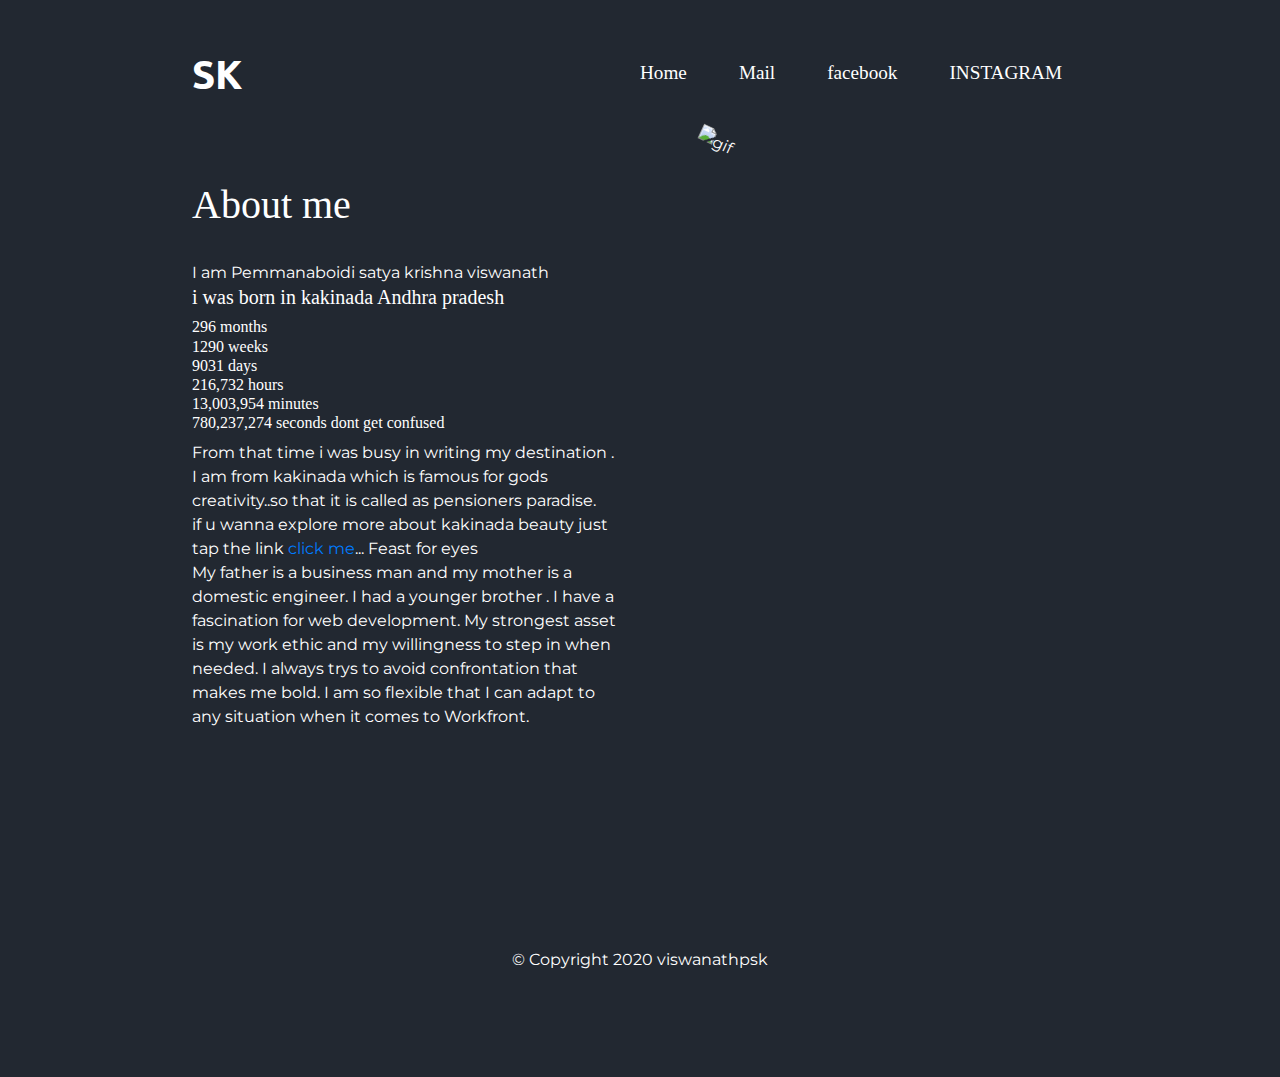
==== aboutme.html @ c85967b9 "need to update fully" ====
<!DOCTYPE html>
<html>

<head>
  <meta charset="utf-8">
  <title>sk site</title>

  <!-- Google Fonts -->
  <link href="https://fonts.googleapis.com/css?family=Montserrat|Ubuntu" rel="stylesheet">

  <!-- CSS Stylesheets -->
  <link rel="stylesheet" href="https://maxcdn.bootstrapcdn.com/bootstrap/4.0.0/css/bootstrap.min.css" integrity="sha384-Gn5384xqQ1aoWXA+058RXPxPg6fy4IWvTNh0E263XmFcJlSAwiGgFAW/dAiS6JXm" crossorigin="anonymous">
  <link href="https://cdn.jsdelivr.net/npm/bootstrap@5.0.0-beta1/dist/css/bootstrap.min.css" rel="stylesheet" integrity="sha384-giJF6kkoqNQ00vy+HMDP7azOuL0xtbfIcaT9wjKHr8RbDVddVHyTfAAsrekwKmP1" crossorigin="anonymous">
   <link rel="stylesheet" href="css/styles.css">

  <!-- Font Awesome -->
  <script src="https://kit.fontawesome.com/3852384721.js" crossorigin="anonymous"></script>

  <!-- Bootstrap Scripts -->
  <script src="https://code.jquery.com/jquery-3.2.1.slim.min.js" integrity="sha384-KJ3o2DKtIkvYIK3UENzmM7KCkRr/rE9/Qpg6aAZGJwFDMVNA/GpGFF93hXpG5KkN" crossorigin="anonymous"></script>
  <script src="https://cdnjs.cloudflare.com/ajax/libs/popper.js/1.12.9/umd/popper.min.js" integrity="sha384-ApNbgh9B+Y1QKtv3Rn7W3mgPxhU9K/ScQsAP7hUibX39j7fakFPskvXusvfa0b4Q" crossorigin="anonymous"></script>
  <script src="https://maxcdn.bootstrapcdn.com/bootstrap/4.0.0/js/bootstrap.min.js" integrity="sha384-JZR6Spejh4U02d8jOt6vLEHfe/JQGiRRSQQxSfFWpi1MquVdAyjUar5+76PVCmYl" crossorigin="anonymous"></script>
  <script src="https://cdn.jsdelivr.net/npm/@popperjs/core@2.5.4/dist/umd/popper.min.js" integrity="sha384-q2kxQ16AaE6UbzuKqyBE9/u/KzioAlnx2maXQHiDX9d4/zp8Ok3f+M7DPm+Ib6IU" crossorigin="anonymous"></script>
   <script src="https://cdn.jsdelivr.net/npm/bootstrap@5.0.0-beta1/dist/js/bootstrap.min.js" integrity="sha384-pQQkAEnwaBkjpqZ8RU1fF1AKtTcHJwFl3pblpTlHXybJjHpMYo79HY3hIi4NKxyj" crossorigin="anonymous"></script>
</head>


<body>

  <section class="colored-section" id="title">

    <div class="container-fluid">

      <!-- Nav Bar -->

      <nav class="navbar  navbar-expand-lg navbar-dark ">

        <a class="navbar-brand" href="#"><i class="fab fa-studiovinari"></i> SK</a>

        <button class="navbar-toggler" type="button" data-bs-toggle="collapse" data-bs-target="#navbarNav" aria-controls="navbarNav" aria-expanded="false" aria-label="Toggle navigation">
            <span class="navbar-toggler-icon"></span>
          </button>
        <div class="collapse navbar-collapse" id="navbarNav">


          <ul class="navbar-nav ml-auto">
            <li class="nav-item">
              <a class="nav-link active" aria-current="page" href="index.html"><i class="fas fa-home"></i> Home</a>
            </li>
            <li class="nav-item">
              <a class="nav-link active" href="mailto:viswanathpsk@gmail.com"><i class="far fa-envelope"></i> Mail</a>

            </li>
            <li class="nav-item">
                <a class="nav-link active" href="https://www.facebook.com/"><i class="fab fa-facebook-square"></i> facebook</a>
            </li>
            <li class="nav-item">
              <a class="nav-link active" href="https://www.instagram.com/?hl=en"><i class="fab fa-instagram"></i> INSTAGRAM</a>
            </li>
          </ul>

        </div>
      </nav>


      <!-- Title -->

      <div class="row">

        <div class="col-lg-6">
          <h1><i class="fas fa-user-tie"></i> About me</h1><br>

          I am Pemmanaboidi satya krishna viswanath <br>
<h5>i was born in kakinada Andhra pradesh</h5>
    <h6>296 months  <br>
      1290 weeks <br>
    9031 days <br>
    216,732 hours <br>
  13,003,954 minutes <br>
780,237,274 seconds dont get confused</h6>
<p>From that time i was busy in writing my destination  .<br>
I am from kakinada which is famous for gods creativity..so that it is called as pensioners paradise. <br>if u wanna explore more about kakinada beauty just tap the link <a href="https://en.wikipedia.org/wiki/Kakinada">click me</a>... Feast for eyes
<br>
My father is a business man and my mother is a domestic engineer. I had a younger brother .
I have a fascination for web development. My strongest asset is my work ethic and my willingness to step in when needed. I always trys to avoid confrontation that makes me bold. I am so flexible that I can adapt to any situation when it comes to Workfront.</p>
        </div>

        <div class="col-lg-6">
          <img class="title-image" src="https://media.giphy.com/media/gHi4YMtu5ilxykWCXj/giphy.gif" alt="gif">
        </div>

      </div>

    </div>

  </section>
  <footer class="white-section" >
    <div class="container-fluid">

      <i class="social-icon fab fa-facebook-f"></i>
      <i class="social-icon fab fa-twitter"></i>
      <i class="social-icon fab fa-instagram"></i>
      <i class="social-icon fas fa-envelope"></i>
      <p>© Copyright 2020 viswanathpsk</p>
    </div>
  </footer>
  </body>
</html>
---- css/styles.css ----
body {
  font-family: "Montserrat";
  text-align: center;
}

h1, h2, h3, h4, h5, h6 {
  font-family: "Montserrat-Bold";
}

p {
  color: #fff;
}

/* Headings */

.big-heading {
  font-family: "Montserrat-Black";
  font-size: 1.5rem;
  line-height: 1.5;
}

.section-heading {
  font-size: 3rem;
  line-height: 1.5;
}

/* Containers */

.container-fluid{
  padding: 7% 15%;
}

/* Sections */

.colored-section {

  background-color: #222831;
  color: #fff;

}

.white-section {
  background-color: #222831;
}

/* Navigation Bar */

.navbar {
  padding: 0 0 4.5rem;
}

.navbar-brand {
  font-family: "Ubuntu";
  font-size: 2.5rem;
  font-weight: bold;
}

.nav-item {
  padding: 0 18px;
}

.nav-link {
  font-size: 1.2rem;
  font-family: "Montserrat-Light";
}

/* Buttons */

.download-button {
  margin: 5% 3% 5% 0;
}

/* Title Section */

#title {
  background-color:#222831;
  color: #fff;
  text-align: left;
}

#title .container-fluid {
  padding: 3% 15% 7%;
}

/* Title Image */

.title-image {
  width: 60%;
  transform: rotate(25deg);
  position: absolute;
  right: 30%;
}

/* Features Section */

#features {
  position: relative;
  background-color: #30475e;
}

.feature-title {
  font-size: 1.5rem;
}

.feature-box {
  padding: 1%;
  color: #fff;
}



/* Testimonial Section */

#testimonials {
  background-color: #222831;
}

.testimonial-text {
  font-size: 3rem;
  line-height: 1.5;
}

.testimonial-image {
  width: 10%;
  border-radius: 100%;
  margin: 20px;
}


#press {
  background-color: #222831;
  padding-bottom: 3%;
}

.press-logo {
  width: 15%;
  margin: 20px 20px 50px;
}

/* Pricing Section */

#pricing {
  padding: 100px;
  background-color: #30475e;
}

.price-text {
  font-size: 3rem;
  line-height: 1.5;
}

.pricing-column {
  padding: 3% 2%;
}
.sh{
  color: #fff;
}
.modal-body{
  background-color:#30475e;
  color: #fff;
}

/* CTA Section */


/* Footer Section */
#footer{
  background-color: #30475e;
}


.social-icon {
  margin: 20px 10px;
  color: #fff;
}

@media (max-width: 1028px) {

  #title {
    text-align: center;
  }

  .title-image {
    position: static;
    transform: rotate(0);
  }
}
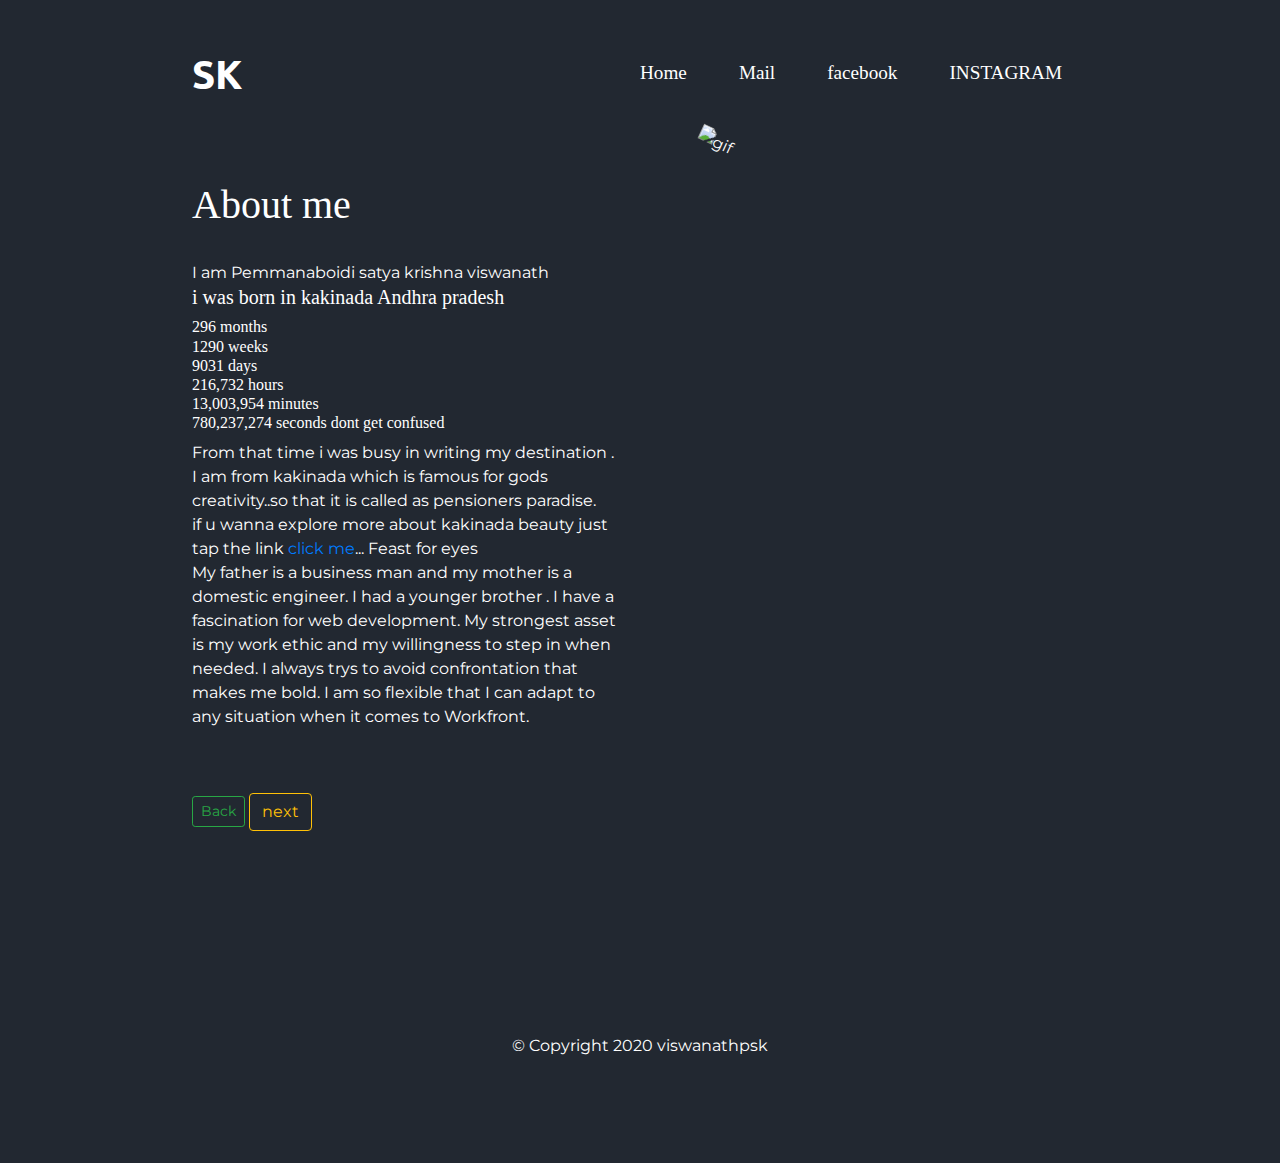
==== commit a27cd6f1: "need to update" ====
--- a/aboutme.html
+++ b/aboutme.html
@@ -3,6 +3,7 @@
 
 <head>
   <meta charset="utf-8">
+  <meta name="viewport" content="width=device-width, initial-scale=1">
   <title>sk site</title>
 
   <!-- Google Fonts -->
@@ -83,7 +84,11 @@
 <br>
 My father is a business man and my mother is a domestic engineer. I had a younger brother .
 I have a fascination for web development. My strongest asset is my work ethic and my willingness to step in when needed. I always trys to avoid confrontation that makes me bold. I am so flexible that I can adapt to any situation when it comes to Workfront.</p>
+ <br> <br>
+<a href="index.html #testimonials"><button type="button" class="btn btn-outline-success btn-sm">Back</button></a>
+<a href="edu.html"><button type="button" class="btn btn-outline-warning">next</button></a>
         </div>
+
 
         <div class="col-lg-6">
           <img class="title-image" src="https://media.giphy.com/media/gHi4YMtu5ilxykWCXj/giphy.gif" alt="gif">
